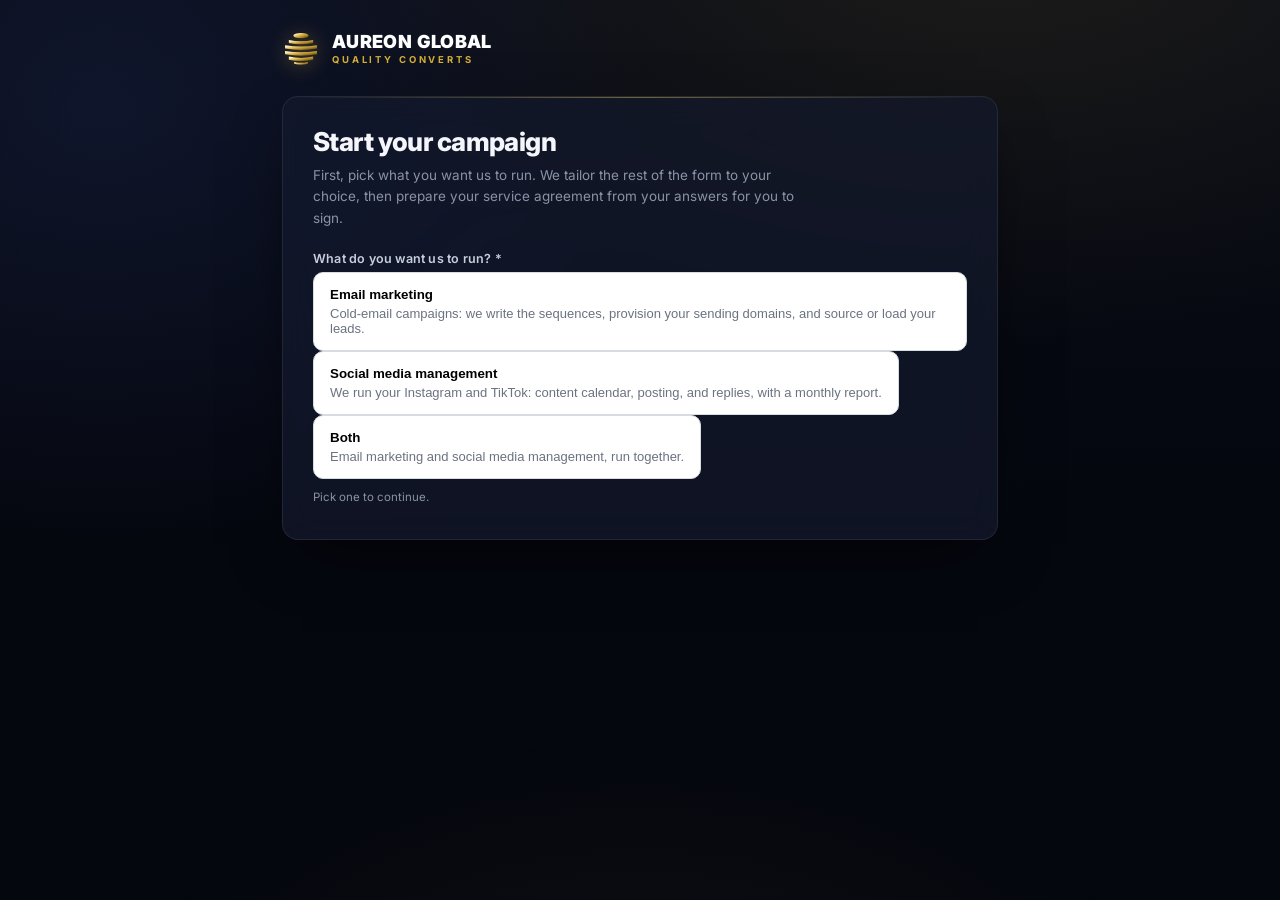
==== index.html @ 387781d5 "Deploy portal: required give-first offer question in onboarding" ====
<!doctype html>
<html lang="en">
  <head>
    <meta charset="UTF-8" />
    <meta name="viewport" content="width=device-width, initial-scale=1.0" />
    <title>Aureon — Client Portal</title>
    <script type="module" crossorigin src="/assets/index-CeUNLu-d.js"></script>
    <link rel="stylesheet" crossorigin href="/assets/index-DiMh6rBb.css">
  </head>
  <body>
    <div id="root"></div>
  </body>
</html>
---- assets/index-DiMh6rBb.css ----
@import"https://fonts.googleapis.com/css2?family=Inter:wght@400;500;600;700;800;900&display=swap";:root{--bg: #05070f;--bg-2: #080b16;--card: rgba(20, 26, 44, .72);--card-solid: #0e1322;--field: rgba(8, 11, 22, .85);--rule: rgba(148, 163, 184, .13);--rule-strong: rgba(212, 175, 55, .28);--text: #f4f6fb;--text2: #c7cfdd;--muted: #8a93a6;--accent: #d4af37;--accent-2: #b8922c;--gold-grad: linear-gradient(135deg, #f3d97a 0%, #d4af37 42%, #b8922c 100%);--gold-soft: rgba(212, 175, 55, .14);--green: #34d399;--green-bg: rgba(16, 84, 56, .5);--red: #f87171;--red-bg: rgba(70, 22, 22, .6);--amber: #fbbf24;--shadow: 0 24px 60px -20px rgba(0, 0, 0, .7);--shadow-gold: 0 10px 40px -12px rgba(212, 175, 55, .35);--radius: 16px;--ease: cubic-bezier(.22, 1, .36, 1)}*{box-sizing:border-box}html{scroll-behavior:smooth}body{margin:0;color:var(--text);font-family:Inter,Segoe UI,system-ui,sans-serif;-webkit-font-smoothing:antialiased;text-rendering:optimizeLegibility;background:radial-gradient(1200px 700px at 78% -8%,rgba(212,175,55,.1),transparent 60%),radial-gradient(1000px 800px at 8% 12%,rgba(56,79,161,.16),transparent 55%),linear-gradient(180deg,var(--bg-2) 0%,var(--bg) 60%);background-attachment:fixed;min-height:100vh}body:before{content:"";position:fixed;top:0;right:0;bottom:0;left:0;z-index:0;pointer-events:none;background:radial-gradient(800px 500px at 50% 120%,rgba(212,175,55,.06),transparent 70%);animation:drift 18s ease-in-out infinite alternate}@keyframes drift{0%{transform:translateY(0)}to{transform:translateY(-24px)}}a{color:var(--accent);text-decoration:none;transition:color .2s var(--ease)}a:hover{color:#f3d97a}.wrap{position:relative;z-index:1;max-width:760px;margin:0 auto;padding:30px 22px 96px}.brand{display:flex;align-items:center;gap:12px}.brand .dot{width:11px;height:11px;border-radius:50%;background:var(--gold-grad);box-shadow:0 0 14px 2px #d4af3799;animation:pulse 2.6s ease-in-out infinite}@keyframes pulse{0%,to{box-shadow:0 0 10px 1px #d4af3773}50%{box-shadow:0 0 20px 4px #d4af37b3}}.brand h1{font-family:Inter,system-ui,sans-serif;font-size:18px;font-weight:800;margin:0;letter-spacing:-.01em;background:linear-gradient(90deg,#fff,#e8edf6);-webkit-background-clip:text;background-clip:text;-webkit-text-fill-color:transparent}.card{position:relative;background:var(--card);border:1px solid var(--rule);border-radius:var(--radius);padding:30px 30px 32px;margin-bottom:22px;backdrop-filter:blur(18px) saturate(140%);-webkit-backdrop-filter:blur(18px) saturate(140%);box-shadow:var(--shadow);animation:rise .6s var(--ease) both}.card:before{content:"";position:absolute;inset:0 0 auto 0;height:1px;background:linear-gradient(90deg,transparent,rgba(212,175,55,.5),transparent);border-radius:var(--radius) var(--radius) 0 0}@keyframes rise{0%{opacity:0;transform:translateY(16px) scale(.99)}to{opacity:1;transform:none}}h2{font-family:Inter,system-ui,sans-serif;font-size:26px;font-weight:800;line-height:1.14;margin:0 0 8px;letter-spacing:-.022em}h3{font-size:15px;font-weight:700;margin:0 0 6px;letter-spacing:.2px}.sub{color:var(--muted);font-size:13.5px;line-height:1.6;margin:0 0 22px;max-width:56ch}label{display:block;font-size:12.5px;color:var(--text2);margin:16px 0 6px;font-weight:600;letter-spacing:.2px}input,textarea,select{width:100%;background:var(--field);border:1px solid var(--rule);border-radius:11px;color:var(--text);padding:12px 14px;font-size:14px;font-family:inherit;transition:border-color .2s var(--ease),box-shadow .2s var(--ease),background .2s var(--ease)}input::placeholder,textarea::placeholder{color:#5d6577}input:focus,textarea:focus,select:focus{outline:none;border-color:var(--accent);box-shadow:0 0 0 4px var(--gold-soft);background:#080b16f2}textarea{min-height:84px;resize:vertical;line-height:1.55}select{-webkit-appearance:none;-moz-appearance:none;appearance:none;background-image:url("data:image/svg+xml,%3Csvg xmlns='http://www.w3.org/2000/svg' width='12' height='8' viewBox='0 0 12 8'%3E%3Cpath fill='%238a93a6' d='M6 8L0 0h12z'/%3E%3C/svg%3E");background-repeat:no-repeat;background-position:right 14px center;padding-right:36px}.hint{font-size:11.5px;color:var(--muted);margin-top:5px;line-height:1.5}.btn{position:relative;overflow:hidden;display:inline-flex;align-items:center;justify-content:center;background:#d4af37;color:#0a0a0a;border:0;border-radius:10px;padding:13px 26px;font-size:13.5px;font-weight:900;text-transform:uppercase;letter-spacing:.04em;text-align:center;cursor:pointer;margin-top:24px;box-shadow:0 0 15px #d4af374d;transition:transform .18s var(--ease),box-shadow .25s var(--ease),background .2s var(--ease)}.btn:hover:not(:disabled){background:#e8c84a}.btn:hover:not(:disabled){transform:translateY(-1px);box-shadow:0 0 22px #d4af3773}.btn:active:not(:disabled){transform:translateY(0)}.btn:after{content:"";position:absolute;top:0;left:-120%;width:60%;height:100%;background:linear-gradient(100deg,transparent,rgba(255,255,255,.5),transparent);transform:skew(-20deg)}.btn:hover:not(:disabled):after{animation:sweep .9s var(--ease)}@keyframes sweep{to{left:130%}}.btn:disabled{background:#1c2336;color:#59617a;cursor:not-allowed;box-shadow:none;transform:none;filter:none}.btn:disabled:after{display:none}.btn.secondary{background:transparent;color:var(--accent);border:1px solid rgba(212,175,55,.3);box-shadow:none}.btn.secondary:hover:not(:disabled){background:#d4af3714;color:#e8c84a;transform:translateY(-1px);box-shadow:none}.btn.secondary:after{display:none}.btn.ghost{background:transparent;color:var(--text2);border:1px solid var(--rule);box-shadow:none;text-transform:uppercase}.btn.ghost:hover:not(:disabled){color:#fff;border-color:var(--rule-strong);transform:translateY(-1px)}.btn.block{display:flex;width:100%}.row{display:grid;grid-template-columns:1fr 1fr;gap:16px}@media (max-width: 560px){.row{grid-template-columns:1fr}}.banner{display:flex;align-items:center;gap:10px;background:var(--red-bg);border:1px solid rgba(248,113,113,.4);color:#fecaca;padding:13px 16px;border-radius:12px;font-size:13px;margin-bottom:18px;animation:rise .4s var(--ease) both}.step{display:flex;align-items:flex-start;gap:14px;padding:16px 0;border-bottom:1px solid var(--rule);animation:slidein .5s var(--ease) both}.step:nth-child(2){animation-delay:.04s}.step:nth-child(3){animation-delay:.08s}.step:nth-child(4){animation-delay:.12s}.step:nth-child(5){animation-delay:.16s}.step:nth-child(6){animation-delay:.2s}.step:nth-child(7){animation-delay:.24s}.step:nth-child(8){animation-delay:.28s}@keyframes slidein{0%{opacity:0;transform:translate(-10px)}to{opacity:1;transform:none}}.step:last-child{border-bottom:0}.step .ico{width:26px;height:26px;border-radius:50%;flex:0 0 auto;display:grid;place-items:center;font-size:13px;font-weight:700;transition:all .3s var(--ease)}.step .ico.done{background:var(--green-bg);color:var(--green);box-shadow:0 0 0 1px #34d39966,0 0 16px -2px #34d39980}.step .ico.running{background:#fbbf2429;color:var(--amber);box-shadow:0 0 0 1px #fbbf2466;animation:spin-pulse 1.4s linear infinite}@keyframes spin-pulse{0%,to{opacity:1}50%{opacity:.5}}.step .ico.pending{background:#94a3b814;color:var(--muted);border:1px solid var(--rule)}.step .ico.error{background:var(--red-bg);color:var(--red);box-shadow:0 0 0 1px #f8717166}.step .ico.needs_input{background:var(--gold-soft);color:var(--accent);box-shadow:0 0 0 1px var(--rule-strong)}.step .body{flex:1}.step .body .name{font-weight:600;font-size:14.5px}.step .body .detail{color:var(--muted);font-size:12.5px;margin-top:3px;line-height:1.5}.metrics{display:grid;grid-template-columns:repeat(3,1fr);gap:14px}@media (max-width: 560px){.metrics{grid-template-columns:1fr 1fr}}.metric{position:relative;overflow:hidden;background:linear-gradient(160deg,#141a2cd9,#0b0f1cd9);border:1px solid var(--rule);border-radius:14px;padding:20px 16px;text-align:center;animation:rise .6s var(--ease) both;transition:transform .25s var(--ease),border-color .25s var(--ease)}.metric:hover{transform:translateY(-3px);border-color:var(--rule-strong)}.metric .big{font-family:Inter,system-ui,sans-serif;font-size:30px;font-weight:800;line-height:1;letter-spacing:-.02em;background:var(--gold-grad);-webkit-background-clip:text;background-clip:text;-webkit-text-fill-color:transparent}.metric .lbl{color:var(--muted);font-size:11.5px;margin-top:8px;letter-spacing:.4px;text-transform:uppercase}pre.records,.pre.records{background:var(--field);border:1px solid var(--rule);border-radius:12px;padding:14px;font-size:11.5px;overflow-x:auto;color:var(--text2);font-family:SF Mono,ui-monospace,monospace;line-height:1.6}.pill{display:inline-block;font-size:11px;padding:3px 10px;border-radius:99px;font-weight:700;letter-spacing:.3px;vertical-align:middle}.pill.live,.pill.active{background:var(--green-bg);color:var(--green)}.pill.pending,.pill.onboarding,.pill.provisioning,.pill.new{background:#94a3b81f;color:var(--muted)}.pill.error,.pill.paused{background:var(--red-bg);color:#fca5a5}hr{border:0;border-top:1px solid var(--rule);margin:22px 0}.spinner{width:28px;height:28px;border-radius:50%;border:2.5px solid var(--rule);border-top-color:var(--accent);animation:spin .8s linear infinite;margin:10px 0}@keyframes spin{to{transform:rotate(360deg)}}.eyebrow{font-size:11px;letter-spacing:2px;text-transform:uppercase;color:var(--accent-2);font-weight:700;margin:0 0 10px}.consent{display:flex;align-items:flex-start;gap:11px;margin:12px 0;font-size:13px;color:var(--text2);line-height:1.5}.consent input[type=checkbox]{width:17px;height:17px;margin-top:1px;accent-color:var(--accent);flex:0 0 auto;cursor:pointer}.consent a{font-weight:600}.info-icon{display:inline-grid;place-items:center;width:16px;height:16px;margin-left:5px;border-radius:50%;border:1px solid var(--rule-strong);background:var(--gold-soft);color:var(--accent);font-size:10px;font-weight:800;font-style:normal;cursor:help;vertical-align:middle;position:relative}.info-icon:focus{outline:2px solid var(--accent);outline-offset:1px}.info-icon .tip{position:absolute;bottom:145%;left:50%;transform:translate(-50%) translateY(4px);width:240px;background:#0c1120;color:var(--text2);border:1px solid var(--rule-strong);border-radius:10px;padding:10px 12px;font-size:11.5px;font-weight:400;line-height:1.5;text-align:left;box-shadow:var(--shadow);opacity:0;pointer-events:none;transition:opacity .18s var(--ease),transform .18s var(--ease);z-index:20;letter-spacing:0}.info-icon .tip:after{content:"";position:absolute;top:100%;left:50%;transform:translate(-50%);border:6px solid transparent;border-top-color:#0c1120}.info-icon:hover .tip,.info-icon:focus .tip{opacity:1;transform:translate(-50%) translateY(0);pointer-events:auto}.doc-viewer{position:relative;width:100%;height:660px;border-radius:14px;overflow:hidden;background:#fff;border:1px solid var(--rule-strong);box-shadow:inset 0 0 0 1px #ffffff0f,0 20px 50px -24px #000000b3;margin:14px 0 6px}.doc-viewer iframe{width:100%;height:1500px;border:0}.doc-viewer:after{content:"Scroll to read the full agreement";position:absolute;bottom:0;left:0;right:0;padding:8px;text-align:center;font-size:11px;color:var(--muted);background:linear-gradient(transparent,#05070fd9);pointer-events:none}.tbl{width:100%;border-collapse:collapse;font-size:13px}.tbl th{text-align:left;color:var(--muted);font-weight:600;font-size:11px;text-transform:uppercase;letter-spacing:.4px;padding:8px 10px 8px 0;border-bottom:1px solid var(--rule)}.tbl td{padding:11px 10px 11px 0;border-bottom:1px solid var(--rule);color:var(--text2);vertical-align:middle}.tbl tr:last-child td{border-bottom:0}.tbl .num{text-align:right;font-variant-numeric:tabular-nums;color:var(--text)}.pill.paid,.pill.won,.pill.booked{background:var(--green-bg);color:var(--green)}.pill.sent,.pill.pipeline,.pill.replied{background:#d4af371f;color:var(--accent)}.pill.overdue,.pill.lost{background:var(--red-bg);color:#fca5a5}.kpi-row{display:flex;gap:20px;flex-wrap:wrap;margin:4px 0 16px}.kpi{flex:1;min-width:110px}.kpi .v{font-size:22px;font-weight:800;letter-spacing:-.02em}.kpi .v.gold{background:var(--gold-grad);-webkit-background-clip:text;background-clip:text;-webkit-text-fill-color:transparent}.kpi .k{font-size:11px;color:var(--muted);text-transform:uppercase;letter-spacing:.4px;margin-top:2px}.bar-track{height:7px;border-radius:99px;background:var(--field);overflow:hidden;margin-top:6px}.bar-fill{height:100%;border-radius:99px;background:var(--gold-grad);transition:width .6s var(--ease)}.qr-box{background:#fff;padding:16px;border-radius:14px;line-height:0;width:216px;height:216px;box-shadow:0 10px 30px -10px #00000080}.qr-box svg,.qr-box img{width:100%;height:100%;display:block}.tabs{display:flex;gap:6px;flex-wrap:wrap;margin:2px 0 20px;padding:5px;border-radius:14px;background:var(--field);border:1px solid var(--rule)}.tab{flex:1;min-width:88px;text-align:center;padding:9px 12px;border-radius:10px;font-size:12.5px;font-weight:700;letter-spacing:.02em;color:var(--muted);background:transparent;border:0;cursor:pointer;transition:all .2s var(--ease)}.tab:hover{color:var(--text2)}.tab.active{background:var(--gold-grad);color:#0a0a0a;box-shadow:0 4px 16px -6px #d4af3780}.tab .badge{display:inline-block;margin-left:6px;padding:0 6px;border-radius:99px;font-size:10px;background:#0000002e}.tab.active .badge{background:#00000038}.search{position:relative;margin:0 0 14px}.search input{padding-left:34px}.search:before{content:"⌕";position:absolute;left:12px;top:50%;transform:translateY(-50%);color:var(--muted);font-size:16px;pointer-events:none}.empty{text-align:center;color:var(--muted);padding:30px 10px;font-size:13px}@media (prefers-reduced-motion: reduce){*,*:before,*:after{animation-duration:.01ms!important;animation-iteration-count:1!important;transition-duration:.01ms!important}}
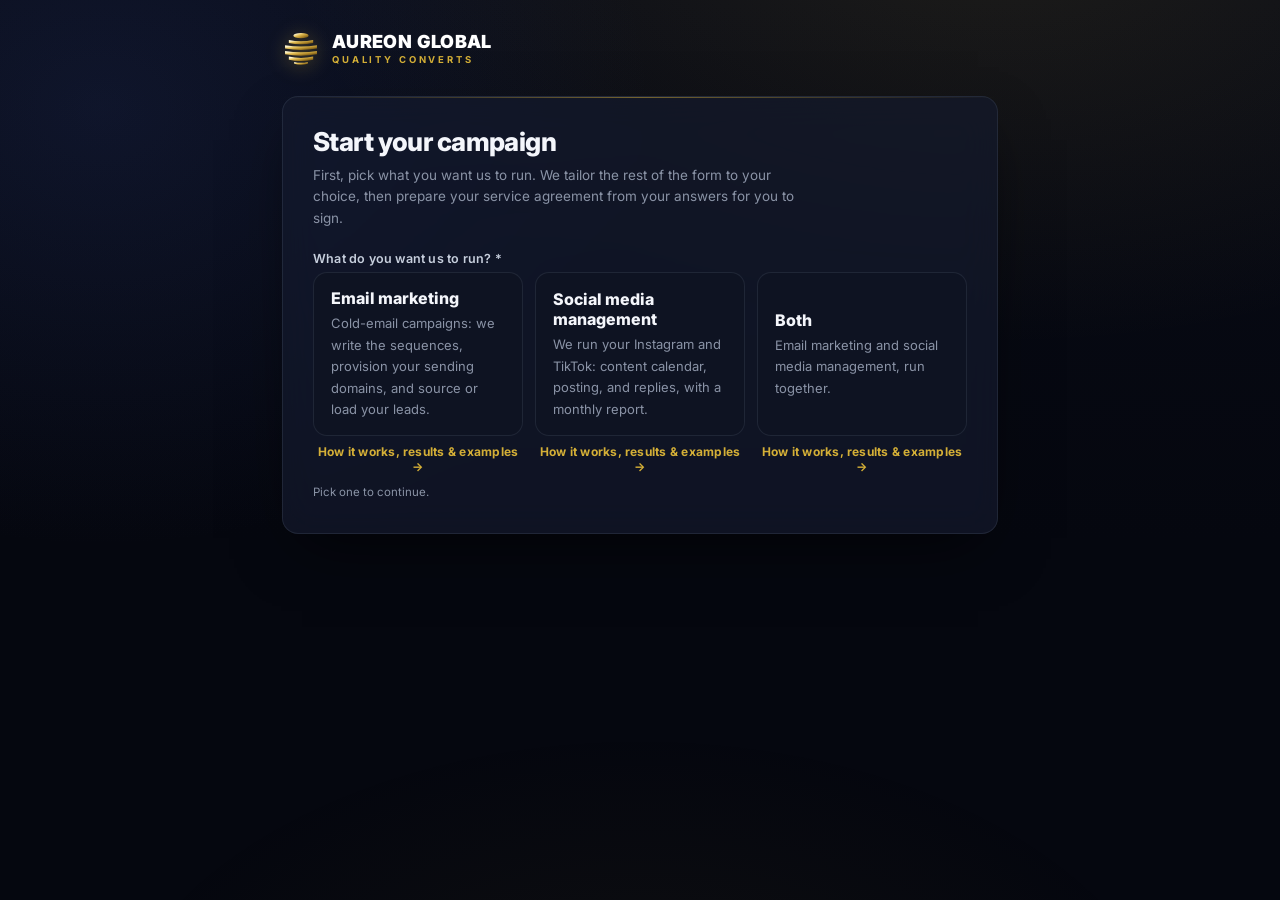
==== commit 6ea65333: "Deploy: on-brand onboarding buttons + per-option explanation pages" ====
--- a/index.html
+++ b/index.html
@@ -4,8 +4,8 @@
     <meta charset="UTF-8" />
     <meta name="viewport" content="width=device-width, initial-scale=1.0" />
     <title>Aureon — Client Portal</title>
-    <script type="module" crossorigin src="/assets/index-CeUNLu-d.js"></script>
-    <link rel="stylesheet" crossorigin href="/assets/index-DiMh6rBb.css">
+    <script type="module" crossorigin src="/assets/index-aWxGuP_z.js"></script>
+    <link rel="stylesheet" crossorigin href="/assets/index-CuP2_Vt7.css">
   </head>
   <body>
     <div id="root"></div>
--- a/assets/index-CuP2_Vt7.css
+++ b/assets/index-CuP2_Vt7.css
@@ -0,0 +1 @@
+@import"https://fonts.googleapis.com/css2?family=Inter:wght@400;500;600;700;800;900&display=swap";:root{--bg: #05070f;--bg-2: #080b16;--card: rgba(20, 26, 44, .72);--card-solid: #0e1322;--field: rgba(8, 11, 22, .85);--rule: rgba(148, 163, 184, .13);--rule-strong: rgba(212, 175, 55, .28);--text: #f4f6fb;--text2: #c7cfdd;--muted: #8a93a6;--accent: #d4af37;--accent-2: #b8922c;--gold-grad: linear-gradient(135deg, #f3d97a 0%, #d4af37 42%, #b8922c 100%);--gold-soft: rgba(212, 175, 55, .14);--green: #34d399;--green-bg: rgba(16, 84, 56, .5);--red: #f87171;--red-bg: rgba(70, 22, 22, .6);--amber: #fbbf24;--shadow: 0 24px 60px -20px rgba(0, 0, 0, .7);--shadow-gold: 0 10px 40px -12px rgba(212, 175, 55, .35);--radius: 16px;--ease: cubic-bezier(.22, 1, .36, 1)}*{box-sizing:border-box}html{scroll-behavior:smooth}body{margin:0;color:var(--text);font-family:Inter,Segoe UI,system-ui,sans-serif;-webkit-font-smoothing:antialiased;text-rendering:optimizeLegibility;background:radial-gradient(1200px 700px at 78% -8%,rgba(212,175,55,.1),transparent 60%),radial-gradient(1000px 800px at 8% 12%,rgba(56,79,161,.16),transparent 55%),linear-gradient(180deg,var(--bg-2) 0%,var(--bg) 60%);background-attachment:fixed;min-height:100vh}body:before{content:"";position:fixed;top:0;right:0;bottom:0;left:0;z-index:0;pointer-events:none;background:radial-gradient(800px 500px at 50% 120%,rgba(212,175,55,.06),transparent 70%);animation:drift 18s ease-in-out infinite alternate}@keyframes drift{0%{transform:translateY(0)}to{transform:translateY(-24px)}}a{color:var(--accent);text-decoration:none;transition:color .2s var(--ease)}a:hover{color:#f3d97a}.wrap{position:relative;z-index:1;max-width:760px;margin:0 auto;padding:30px 22px 96px}.brand{display:flex;align-items:center;gap:12px}.brand .dot{width:11px;height:11px;border-radius:50%;background:var(--gold-grad);box-shadow:0 0 14px 2px #d4af3799;animation:pulse 2.6s ease-in-out infinite}@keyframes pulse{0%,to{box-shadow:0 0 10px 1px #d4af3773}50%{box-shadow:0 0 20px 4px #d4af37b3}}.brand h1{font-family:Inter,system-ui,sans-serif;font-size:18px;font-weight:800;margin:0;letter-spacing:-.01em;background:linear-gradient(90deg,#fff,#e8edf6);-webkit-background-clip:text;background-clip:text;-webkit-text-fill-color:transparent}.card{position:relative;background:var(--card);border:1px solid var(--rule);border-radius:var(--radius);padding:30px 30px 32px;margin-bottom:22px;backdrop-filter:blur(18px) saturate(140%);-webkit-backdrop-filter:blur(18px) saturate(140%);box-shadow:var(--shadow);animation:rise .6s var(--ease) both}.card:before{content:"";position:absolute;inset:0 0 auto 0;height:1px;background:linear-gradient(90deg,transparent,rgba(212,175,55,.5),transparent);border-radius:var(--radius) var(--radius) 0 0}@keyframes rise{0%{opacity:0;transform:translateY(16px) scale(.99)}to{opacity:1;transform:none}}h2{font-family:Inter,system-ui,sans-serif;font-size:26px;font-weight:800;line-height:1.14;margin:0 0 8px;letter-spacing:-.022em}h3{font-size:15px;font-weight:700;margin:0 0 6px;letter-spacing:.2px}.sub{color:var(--muted);font-size:13.5px;line-height:1.6;margin:0 0 22px;max-width:56ch}label{display:block;font-size:12.5px;color:var(--text2);margin:16px 0 6px;font-weight:600;letter-spacing:.2px}input,textarea,select{width:100%;background:var(--field);border:1px solid var(--rule);border-radius:11px;color:var(--text);padding:12px 14px;font-size:14px;font-family:inherit;transition:border-color .2s var(--ease),box-shadow .2s var(--ease),background .2s var(--ease)}input::placeholder,textarea::placeholder{color:#5d6577}input:focus,textarea:focus,select:focus{outline:none;border-color:var(--accent);box-shadow:0 0 0 4px var(--gold-soft);background:#080b16f2}textarea{min-height:84px;resize:vertical;line-height:1.55}select{-webkit-appearance:none;-moz-appearance:none;appearance:none;background-image:url("data:image/svg+xml,%3Csvg xmlns='http://www.w3.org/2000/svg' width='12' height='8' viewBox='0 0 12 8'%3E%3Cpath fill='%238a93a6' d='M6 8L0 0h12z'/%3E%3C/svg%3E");background-repeat:no-repeat;background-position:right 14px center;padding-right:36px}.hint{font-size:11.5px;color:var(--muted);margin-top:5px;line-height:1.5}.btn{position:relative;overflow:hidden;display:inline-flex;align-items:center;justify-content:center;background:#d4af37;color:#0a0a0a;border:0;border-radius:10px;padding:13px 26px;font-size:13.5px;font-weight:900;text-transform:uppercase;letter-spacing:.04em;text-align:center;cursor:pointer;margin-top:24px;box-shadow:0 0 15px #d4af374d;transition:transform .18s var(--ease),box-shadow .25s var(--ease),background .2s var(--ease)}.btn:hover:not(:disabled){background:#e8c84a}.btn:hover:not(:disabled){transform:translateY(-1px);box-shadow:0 0 22px #d4af3773}.btn:active:not(:disabled){transform:translateY(0)}.btn:after{content:"";position:absolute;top:0;left:-120%;width:60%;height:100%;background:linear-gradient(100deg,transparent,rgba(255,255,255,.5),transparent);transform:skew(-20deg)}.btn:hover:not(:disabled):after{animation:sweep .9s var(--ease)}@keyframes sweep{to{left:130%}}.btn:disabled{background:#1c2336;color:#59617a;cursor:not-allowed;box-shadow:none;transform:none;filter:none}.btn:disabled:after{display:none}.btn.secondary{background:transparent;color:var(--accent);border:1px solid rgba(212,175,55,.3);box-shadow:none}.btn.secondary:hover:not(:disabled){background:#d4af3714;color:#e8c84a;transform:translateY(-1px);box-shadow:none}.btn.secondary:after{display:none}.btn.ghost{background:transparent;color:var(--text2);border:1px solid var(--rule);box-shadow:none;text-transform:uppercase}.btn.ghost:hover:not(:disabled){color:#fff;border-color:var(--rule-strong);transform:translateY(-1px)}.btn.block{display:flex;width:100%}.row{display:grid;grid-template-columns:1fr 1fr;gap:16px}@media (max-width: 560px){.row{grid-template-columns:1fr}}.banner{display:flex;align-items:center;gap:10px;background:var(--red-bg);border:1px solid rgba(248,113,113,.4);color:#fecaca;padding:13px 16px;border-radius:12px;font-size:13px;margin-bottom:18px;animation:rise .4s var(--ease) both}.step{display:flex;align-items:flex-start;gap:14px;padding:16px 0;border-bottom:1px solid var(--rule);animation:slidein .5s var(--ease) both}.step:nth-child(2){animation-delay:.04s}.step:nth-child(3){animation-delay:.08s}.step:nth-child(4){animation-delay:.12s}.step:nth-child(5){animation-delay:.16s}.step:nth-child(6){animation-delay:.2s}.step:nth-child(7){animation-delay:.24s}.step:nth-child(8){animation-delay:.28s}@keyframes slidein{0%{opacity:0;transform:translate(-10px)}to{opacity:1;transform:none}}.step:last-child{border-bottom:0}.step .ico{width:26px;height:26px;border-radius:50%;flex:0 0 auto;display:grid;place-items:center;font-size:13px;font-weight:700;transition:all .3s var(--ease)}.step .ico.done{background:var(--green-bg);color:var(--green);box-shadow:0 0 0 1px #34d39966,0 0 16px -2px #34d39980}.step .ico.running{background:#fbbf2429;color:var(--amber);box-shadow:0 0 0 1px #fbbf2466;animation:spin-pulse 1.4s linear infinite}@keyframes spin-pulse{0%,to{opacity:1}50%{opacity:.5}}.step .ico.pending{background:#94a3b814;color:var(--muted);border:1px solid var(--rule)}.step .ico.error{background:var(--red-bg);color:var(--red);box-shadow:0 0 0 1px #f8717166}.step .ico.needs_input{background:var(--gold-soft);color:var(--accent);box-shadow:0 0 0 1px var(--rule-strong)}.step .body{flex:1}.step .body .name{font-weight:600;font-size:14.5px}.step .body .detail{color:var(--muted);font-size:12.5px;margin-top:3px;line-height:1.5}.metrics{display:grid;grid-template-columns:repeat(3,1fr);gap:14px}@media (max-width: 560px){.metrics{grid-template-columns:1fr 1fr}}.metric{position:relative;overflow:hidden;background:linear-gradient(160deg,#141a2cd9,#0b0f1cd9);border:1px solid var(--rule);border-radius:14px;padding:20px 16px;text-align:center;animation:rise .6s var(--ease) both;transition:transform .25s var(--ease),border-color .25s var(--ease)}.metric:hover{transform:translateY(-3px);border-color:var(--rule-strong)}.metric .big{font-family:Inter,system-ui,sans-serif;font-size:30px;font-weight:800;line-height:1;letter-spacing:-.02em;background:var(--gold-grad);-webkit-background-clip:text;background-clip:text;-webkit-text-fill-color:transparent}.metric .lbl{color:var(--muted);font-size:11.5px;margin-top:8px;letter-spacing:.4px;text-transform:uppercase}pre.records,.pre.records{background:var(--field);border:1px solid var(--rule);border-radius:12px;padding:14px;font-size:11.5px;overflow-x:auto;color:var(--text2);font-family:SF Mono,ui-monospace,monospace;line-height:1.6}.pill{display:inline-block;font-size:11px;padding:3px 10px;border-radius:99px;font-weight:700;letter-spacing:.3px;vertical-align:middle}.pill.live,.pill.active{background:var(--green-bg);color:var(--green)}.pill.pending,.pill.onboarding,.pill.provisioning,.pill.new{background:#94a3b81f;color:var(--muted)}.pill.error,.pill.paused{background:var(--red-bg);color:#fca5a5}hr{border:0;border-top:1px solid var(--rule);margin:22px 0}.spinner{width:28px;height:28px;border-radius:50%;border:2.5px solid var(--rule);border-top-color:var(--accent);animation:spin .8s linear infinite;margin:10px 0}@keyframes spin{to{transform:rotate(360deg)}}.eyebrow{font-size:11px;letter-spacing:2px;text-transform:uppercase;color:var(--accent-2);font-weight:700;margin:0 0 10px}.consent{display:flex;align-items:flex-start;gap:11px;margin:12px 0;font-size:13px;color:var(--text2);line-height:1.5}.consent input[type=checkbox]{width:17px;height:17px;margin-top:1px;accent-color:var(--accent);flex:0 0 auto;cursor:pointer}.consent a{font-weight:600}.info-icon{display:inline-grid;place-items:center;width:16px;height:16px;margin-left:5px;border-radius:50%;border:1px solid var(--rule-strong);background:var(--gold-soft);color:var(--accent);font-size:10px;font-weight:800;font-style:normal;cursor:help;vertical-align:middle;position:relative}.info-icon:focus{outline:2px solid var(--accent);outline-offset:1px}.info-icon .tip{position:absolute;bottom:145%;left:50%;transform:translate(-50%) translateY(4px);width:240px;background:#0c1120;color:var(--text2);border:1px solid var(--rule-strong);border-radius:10px;padding:10px 12px;font-size:11.5px;font-weight:400;line-height:1.5;text-align:left;box-shadow:var(--shadow);opacity:0;pointer-events:none;transition:opacity .18s var(--ease),transform .18s var(--ease);z-index:20;letter-spacing:0}.info-icon .tip:after{content:"";position:absolute;top:100%;left:50%;transform:translate(-50%);border:6px solid transparent;border-top-color:#0c1120}.info-icon:hover .tip,.info-icon:focus .tip{opacity:1;transform:translate(-50%) translateY(0);pointer-events:auto}.doc-viewer{position:relative;width:100%;height:660px;border-radius:14px;overflow:hidden;background:#fff;border:1px solid var(--rule-strong);box-shadow:inset 0 0 0 1px #ffffff0f,0 20px 50px -24px #000000b3;margin:14px 0 6px}.doc-viewer iframe{width:100%;height:1500px;border:0}.doc-viewer:after{content:"Scroll to read the full agreement";position:absolute;bottom:0;left:0;right:0;padding:8px;text-align:center;font-size:11px;color:var(--muted);background:linear-gradient(transparent,#05070fd9);pointer-events:none}.tbl{width:100%;border-collapse:collapse;font-size:13px}.tbl th{text-align:left;color:var(--muted);font-weight:600;font-size:11px;text-transform:uppercase;letter-spacing:.4px;padding:8px 10px 8px 0;border-bottom:1px solid var(--rule)}.tbl td{padding:11px 10px 11px 0;border-bottom:1px solid var(--rule);color:var(--text2);vertical-align:middle}.tbl tr:last-child td{border-bottom:0}.tbl .num{text-align:right;font-variant-numeric:tabular-nums;color:var(--text)}.pill.paid,.pill.won,.pill.booked{background:var(--green-bg);color:var(--green)}.pill.sent,.pill.pipeline,.pill.replied{background:#d4af371f;color:var(--accent)}.pill.overdue,.pill.lost{background:var(--red-bg);color:#fca5a5}.kpi-row{display:flex;gap:20px;flex-wrap:wrap;margin:4px 0 16px}.kpi{flex:1;min-width:110px}.kpi .v{font-size:22px;font-weight:800;letter-spacing:-.02em}.kpi .v.gold{background:var(--gold-grad);-webkit-background-clip:text;background-clip:text;-webkit-text-fill-color:transparent}.kpi .k{font-size:11px;color:var(--muted);text-transform:uppercase;letter-spacing:.4px;margin-top:2px}.bar-track{height:7px;border-radius:99px;background:var(--field);overflow:hidden;margin-top:6px}.bar-fill{height:100%;border-radius:99px;background:var(--gold-grad);transition:width .6s var(--ease)}.qr-box{background:#fff;padding:16px;border-radius:14px;line-height:0;width:216px;height:216px;box-shadow:0 10px 30px -10px #00000080}.qr-box svg,.qr-box img{width:100%;height:100%;display:block}.tabs{display:flex;gap:6px;flex-wrap:wrap;margin:2px 0 20px;padding:5px;border-radius:14px;background:var(--field);border:1px solid var(--rule)}.tab{flex:1;min-width:88px;text-align:center;padding:9px 12px;border-radius:10px;font-size:12.5px;font-weight:700;letter-spacing:.02em;color:var(--muted);background:transparent;border:0;cursor:pointer;transition:all .2s var(--ease)}.tab:hover{color:var(--text2)}.tab.active{background:var(--gold-grad);color:#0a0a0a;box-shadow:0 4px 16px -6px #d4af3780}.tab .badge{display:inline-block;margin-left:6px;padding:0 6px;border-radius:99px;font-size:10px;background:#0000002e}.tab.active .badge{background:#00000038}.search{position:relative;margin:0 0 14px}.search input{padding-left:34px}.search:before{content:"⌕";position:absolute;left:12px;top:50%;transform:translateY(-50%);color:var(--muted);font-size:16px;pointer-events:none}.empty{text-align:center;color:var(--muted);padding:30px 10px;font-size:13px}@media (prefers-reduced-motion: reduce){*,*:before,*:after{animation-duration:.01ms!important;animation-iteration-count:1!important;transition-duration:.01ms!important}}.svc-pick{display:flex;gap:12px;flex-wrap:wrap;margin:6px 0 4px}.svc-card-wrap{flex:1;min-width:190px;display:flex;flex-direction:column;gap:8px}.svc-card{width:100%;flex:1;text-align:left;padding:15px 17px;border-radius:14px;background:var(--card-solid);border:1px solid var(--rule);color:var(--text);cursor:pointer;font:inherit;transition:transform .2s var(--ease),border-color .2s var(--ease),box-shadow .2s var(--ease)}.svc-card:hover{transform:translateY(-3px);border-color:var(--rule-strong)}.svc-card.sel{border:2px solid var(--accent);background:var(--gold-soft);box-shadow:var(--shadow-gold)}.svc-card b{display:block;margin-bottom:4px;font-weight:800}.svc-card .desc{font-size:13px;color:var(--muted);line-height:1.5}.svc-card-wrap .learn{font-size:12px;font-weight:700;color:var(--accent);text-decoration:none;letter-spacing:.02em;text-align:center}.svc-card-wrap .learn:hover{text-decoration:underline}.svc-platforms{display:flex;flex-wrap:wrap;gap:8px;margin-bottom:4px}.svc-pill{padding:7px 14px;border-radius:99px;cursor:pointer;font-size:13px;font-weight:600;background:var(--field);border:1px solid var(--rule);color:var(--text2);transition:all .18s var(--ease)}.svc-pill:hover{border-color:var(--rule-strong);color:var(--text)}.svc-pill.on{background:var(--gold-soft);border:1px solid var(--accent);color:var(--accent);font-weight:700}.learn-sec{margin-top:22px}.learn-sec h3{margin:0 0 8px;font-size:15px;font-weight:800;color:var(--text)}.learn-steps{margin:0;padding-left:18px;color:var(--text2);font-size:13.5px;line-height:1.7}.learn-ex{background:var(--gold-soft);border:1px solid var(--rule-strong);border-radius:12px;padding:13px 15px;color:var(--text2);font-size:13px;line-height:1.6}.learn-ex b{color:var(--text)}.learn-result{display:flex;gap:12px;flex-wrap:wrap;margin:4px 0 2px}.learn-result .chip{background:var(--field);border:1px solid var(--rule);border-radius:10px;padding:10px 13px;font-size:13px;color:var(--text2);flex:1;min-width:150px}.learn-result .chip b{display:block;color:var(--accent);font-size:13.5px;margin-bottom:2px}
